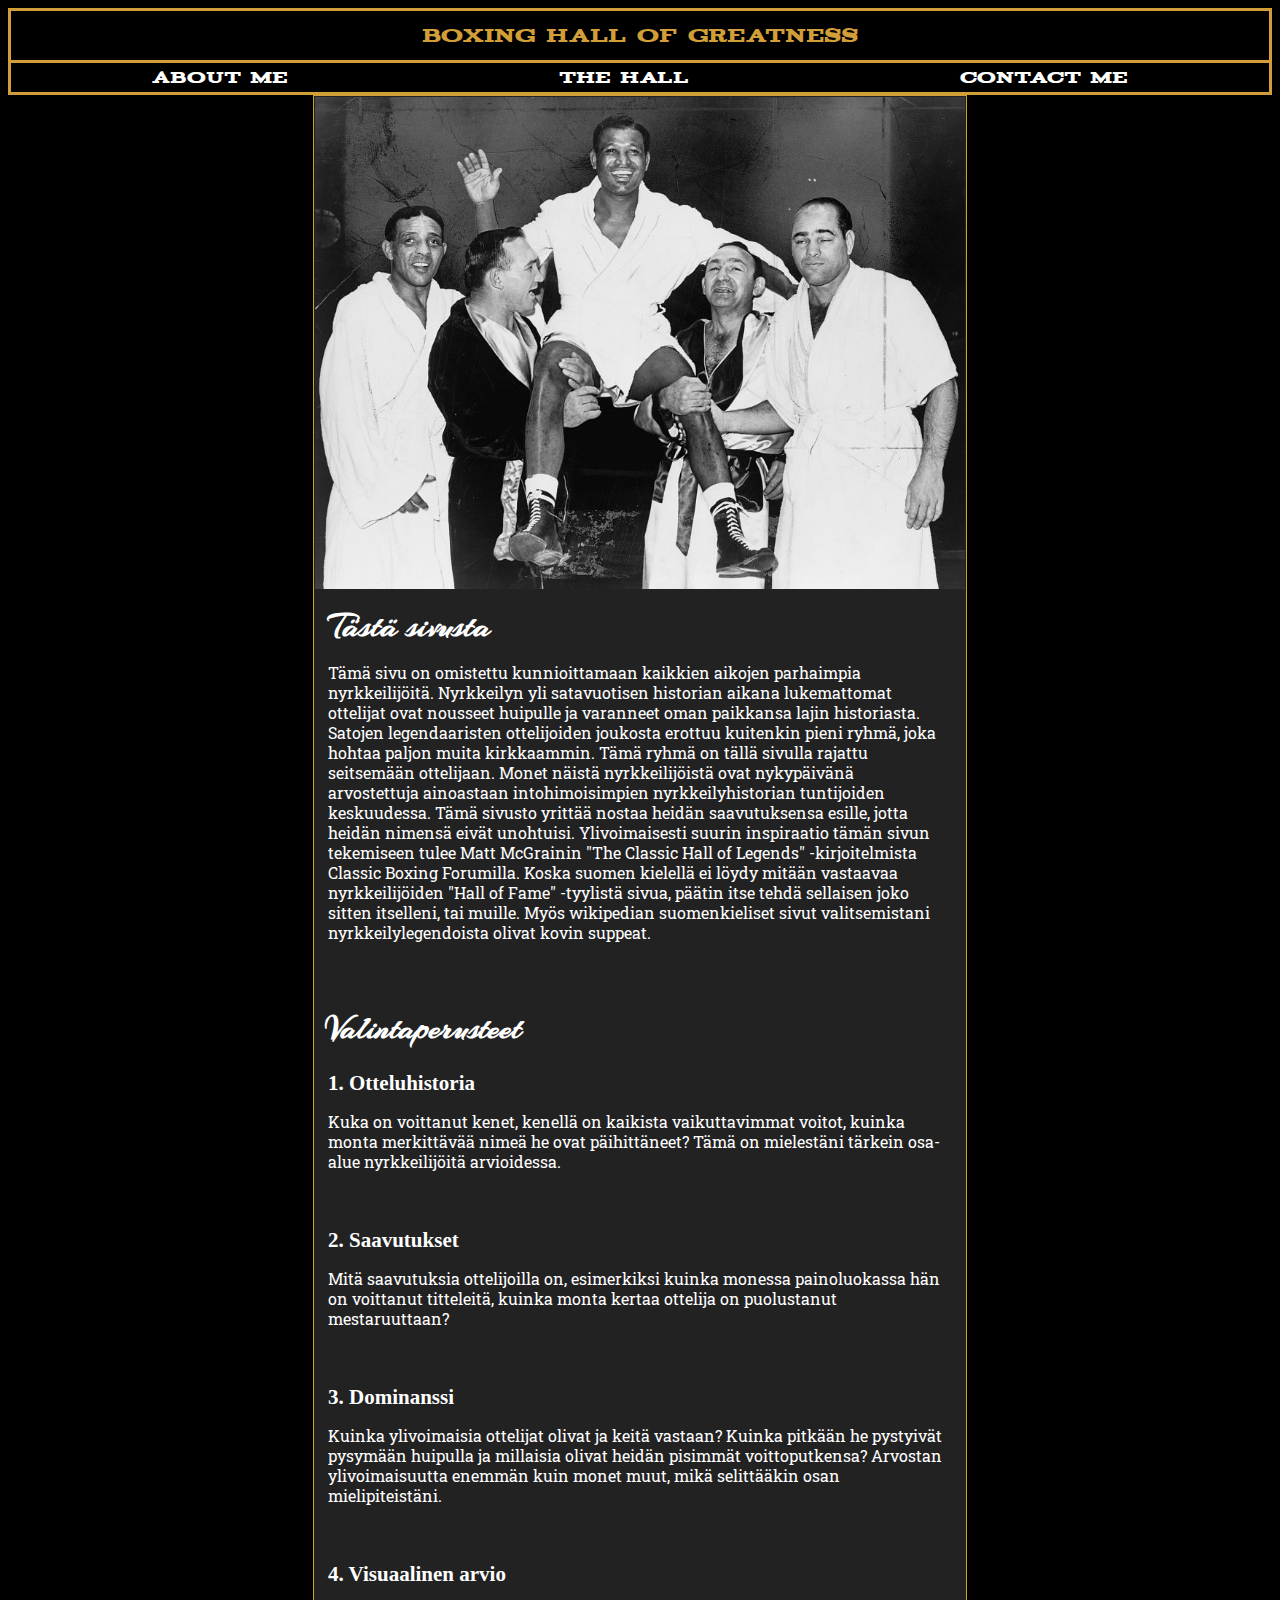
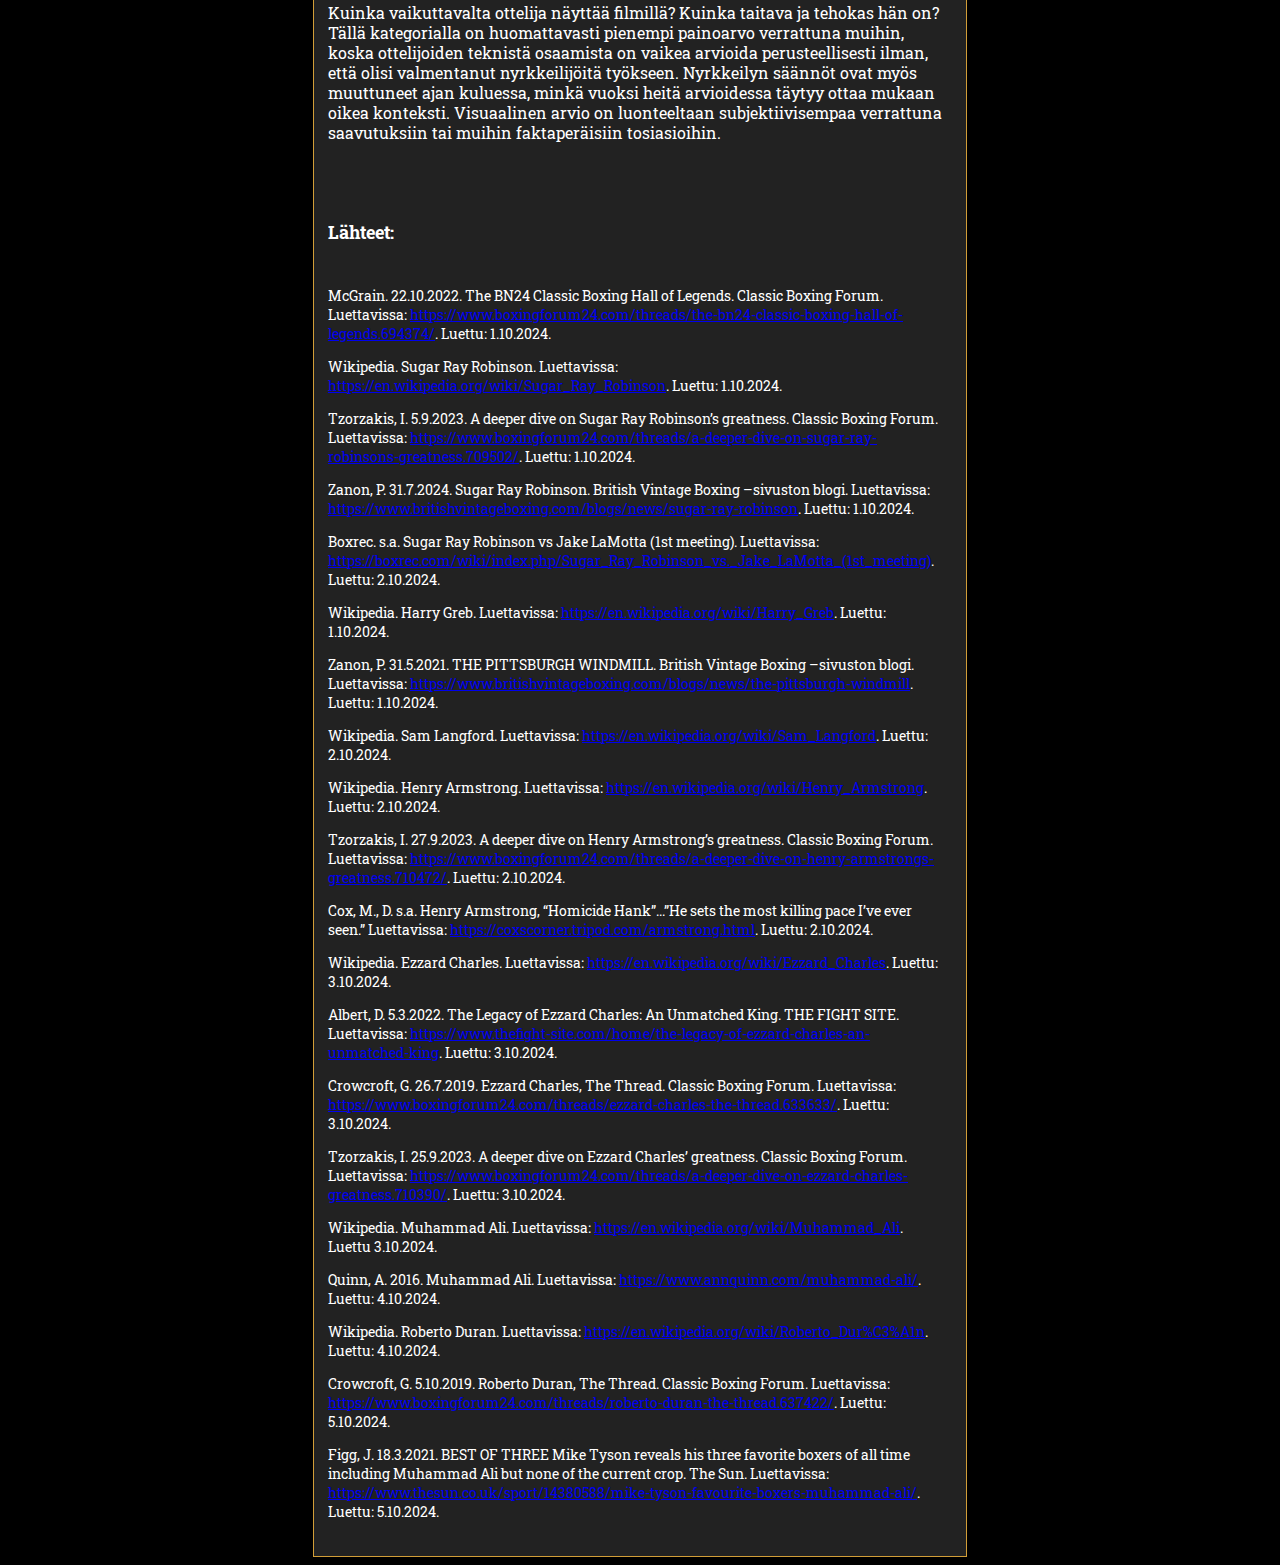
==== index.html @ a60cf76d "Add files via upload" ====
<!DOCTYPE html>
<html lang="fi">

<head>
    <meta charset="UTF-8">
    <title>Boxing Hall of Greatness</title>
    <link rel="stylesheet" href="tyyli.css">
</head>

<body>

    <header>
        <nav class="navbar-top">
            <ul>
                <li><a href="Boxing Hall of Greatness.html" class="active">Boxing Hall of Greatness</a></li>
            </ul>
        </nav>
        <nav class="navbar-bottom">
            <ul>
                <li><a href="About Me.html" class="active">About Me</a></li>
                <li><a href="The Hall.html" class="active">The Hall</a></li>
                <li><a href="Contact Me.html" class="active">Contact Me</a></li>
            </ul>
        </nav>
    </header>

    <main class="content-wrapper">
        <img src="etusivu.jpg" alt="Main Image">

        <article>
            <section>
            <h1>Tästä sivusta</h1>
            <p>Tämä sivu on omistettu kunnioittamaan kaikkien aikojen parhaimpia nyrkkeilijöitä. Nyrkkeilyn yli satavuotisen
                historian aikana lukemattomat ottelijat ovat nousseet huipulle ja varanneet oman paikkansa
                lajin historiasta. Satojen legendaaristen ottelijoiden joukosta erottuu kuitenkin pieni ryhmä,
                joka hohtaa paljon muita kirkkaammin. Tämä ryhmä on tällä sivulla rajattu seitsemään ottelijaan.
                Monet näistä nyrkkeilijöistä ovat nykypäivänä arvostettuja ainoastaan intohimoisimpien nyrkkeilyhistorian
                tuntijoiden keskuudessa. Tämä sivusto yrittää nostaa heidän saavutuksensa esille, jotta
                heidän nimensä eivät unohtuisi. Ylivoimaisesti suurin inspiraatio tämän sivun tekemiseen tulee Matt McGrainin 
                "The Classic Hall of Legends" -kirjoitelmista Classic Boxing Forumilla. Koska suomen kielellä ei löydy mitään 
                vastaavaa nyrkkeilijöiden "Hall of Fame" -tyylistä sivua, päätin itse tehdä sellaisen joko sitten itselleni, tai muille. Myös wikipedian suomenkieliset 
                sivut valitsemistani nyrkkeilylegendoista olivat kovin suppeat.</p>
            </section>    
            <h2>Valintaperusteet</h2>

            <section>
                <h3>1. Otteluhistoria</h3>
                <p>Kuka on voittanut kenet, kenellä on kaikista vaikuttavimmat voitot, kuinka monta merkittävää
                    nimeä he ovat päihittäneet? Tämä on mielestäni tärkein osa-alue nyrkkeilijöitä arvioidessa.</p>
            </section>

            <section>
                <h3>2. Saavutukset</h3>
                <p>Mitä saavutuksia ottelijoilla on, esimerkiksi kuinka monessa painoluokassa hän on voittanut titteleitä,
                    kuinka monta kertaa ottelija on puolustanut mestaruuttaan?</p>
            </section>

            <section>
                <h3>3. Dominanssi</h3>
                <p>Kuinka ylivoimaisia ottelijat olivat ja keitä vastaan? Kuinka pitkään he pystyivät pysymään huipulla
                    ja millaisia olivat heidän pisimmät voittoputkensa? Arvostan ylivoimaisuutta enemmän kuin monet muut, mikä selittääkin osan mielipiteistäni.</p>
            </section>

            <section>
                <h3>4. Visuaalinen arvio</h3>
                <p>Kuinka vaikuttavalta ottelija näyttää filmillä? Kuinka taitava ja tehokas hän on? Tällä kategorialla
                    on huomattavasti pienempi painoarvo verrattuna muihin, koska ottelijoiden teknistä osaamista on vaikea arvioida perusteellisesti
                    ilman, että olisi valmentanut nyrkkeilijöitä työkseen. Nyrkkeilyn säännöt ovat myös muuttuneet ajan kuluessa,
                    minkä vuoksi heitä arvioidessa täytyy ottaa mukaan oikea konteksti. Visuaalinen arvio on luonteeltaan
                    subjektiivisempaa verrattuna saavutuksiin tai muihin faktaperäisiin tosiasioihin.</p>
            </section>
        </article>

        <article>
            <section class="lähteet">
                <h6>Lähteet:</h6>
                <p>McGrain. 22.10.2022. The BN24 Classic Boxing Hall of Legends. Classic Boxing Forum. Luettavissa: <a href="https://www.boxingforum24.com/threads/the-bn24-classic-boxing-hall-of-legends.694374/" target="_blank">https://www.boxingforum24.com/threads/the-bn24-classic-boxing-hall-of-legends.694374/</a>. Luettu: 1.10.2024.</p>
                <p>Wikipedia. Sugar Ray Robinson. Luettavissa: <a href="https://en.wikipedia.org/wiki/Sugar_Ray_Robinson" target="_blank">https://en.wikipedia.org/wiki/Sugar_Ray_Robinson</a>. Luettu: 1.10.2024.</p>
                <p>Tzorzakis, I. 5.9.2023. A deeper dive on Sugar Ray Robinson’s greatness. Classic Boxing Forum. Luettavissa: <a href="https://www.boxingforum24.com/threads/a-deeper-dive-on-sugar-ray-robinsons-greatness.709502/" target="_blank">https://www.boxingforum24.com/threads/a-deeper-dive-on-sugar-ray-robinsons-greatness.709502/</a>. Luettu: 1.10.2024.</p>
                <p>Zanon, P. 31.7.2024. Sugar Ray Robinson. British Vintage Boxing –sivuston blogi. Luettavissa: <a href="https://www.britishvintageboxing.com/blogs/news/sugar-ray-robinson" target="_blank">https://www.britishvintageboxing.com/blogs/news/sugar-ray-robinson</a>. Luettu: 1.10.2024.</p>
                <p>Boxrec. s.a. Sugar Ray Robinson vs Jake LaMotta (1st meeting). Luettavissa: <a href="https://boxrec.com/wiki/index.php/Sugar_Ray_Robinson_vs._Jake_LaMotta_(1st_meeting)" target="_blank">https://boxrec.com/wiki/index.php/Sugar_Ray_Robinson_vs._Jake_LaMotta_(1st_meeting)</a>. Luettu: 2.10.2024.</p>
                <p>Wikipedia. Harry Greb. Luettavissa: <a href="https://en.wikipedia.org/wiki/Harry_Greb" target="_blank">https://en.wikipedia.org/wiki/Harry_Greb</a>. Luettu: 1.10.2024.</p>
                <p>Zanon, P. 31.5.2021. THE PITTSBURGH WINDMILL. British Vintage Boxing –sivuston blogi. Luettavissa: <a href="https://www.britishvintageboxing.com/blogs/news/the-pittsburgh-windmill" target="_blank">https://www.britishvintageboxing.com/blogs/news/the-pittsburgh-windmill</a>. Luettu: 1.10.2024.</p>
                <p>Wikipedia. Sam Langford. Luettavissa: <a href="https://en.wikipedia.org/wiki/Sam_Langford" target="_blank">https://en.wikipedia.org/wiki/Sam_Langford</a>. Luettu: 2.10.2024.</p>
                <p>Wikipedia. Henry Armstrong. Luettavissa: <a href="https://en.wikipedia.org/wiki/Henry_Armstrong" target="_blank">https://en.wikipedia.org/wiki/Henry_Armstrong</a>. Luettu: 2.10.2024.</p>
                <p>Tzorzakis, I. 27.9.2023. A deeper dive on Henry Armstrong’s greatness. Classic Boxing Forum. Luettavissa: <a href="https://www.boxingforum24.com/threads/a-deeper-dive-on-henry-armstrongs-greatness.710472/" target="_blank">https://www.boxingforum24.com/threads/a-deeper-dive-on-henry-armstrongs-greatness.710472/</a>. Luettu: 2.10.2024.</p>
                <p>Cox, M., D. s.a. Henry Armstrong, “Homicide Hank”...”He sets the most killing pace I’ve ever seen.” Luettavissa: <a href="https://coxscorner.tripod.com/armstrong.html" target="_blank">https://coxscorner.tripod.com/armstrong.html</a>. Luettu: 2.10.2024.</p>
                <p>Wikipedia. Ezzard Charles. Luettavissa: <a href="https://en.wikipedia.org/wiki/Ezzard_Charles" target="_blank">https://en.wikipedia.org/wiki/Ezzard_Charles</a>. Luettu: 3.10.2024.</p>
                <p>Albert, D. 5.3.2022. The Legacy of Ezzard Charles: An Unmatched King. THE FIGHT SITE. Luettavissa: <a href="https://www.thefight-site.com/home/the-legacy-of-ezzard-charles-an-unmatched-king" target="_blank">https://www.thefight-site.com/home/the-legacy-of-ezzard-charles-an-unmatched-king</a>. Luettu: 3.10.2024.</p>
                <p>Crowcroft, G. 26.7.2019. Ezzard Charles, The Thread. Classic Boxing Forum. Luettavissa: <a href="https://www.boxingforum24.com/threads/ezzard-charles-the-thread.633633/" target="_blank">https://www.boxingforum24.com/threads/ezzard-charles-the-thread.633633/</a>. Luettu: 3.10.2024.</p>
                <p>Tzorzakis, I. 25.9.2023. A deeper dive on Ezzard Charles’ greatness. Classic Boxing Forum. Luettavissa: <a href="https://www.boxingforum24.com/threads/a-deeper-dive-on-ezzard-charles-greatness.710390/" target="_blank">https://www.boxingforum24.com/threads/a-deeper-dive-on-ezzard-charles-greatness.710390/</a>. Luettu: 3.10.2024.</p>
                <p>Wikipedia. Muhammad Ali. Luettavissa: <a href="https://en.wikipedia.org/wiki/Muhammad_Ali" target="_blank">https://en.wikipedia.org/wiki/Muhammad_Ali</a>. Luettu 3.10.2024.</p>
                <p>Quinn, A. 2016. Muhammad Ali. Luettavissa: <a href="https://www.annquinn.com/muhammad-ali/" target="_blank">https://www.annquinn.com/muhammad-ali/</a>. Luettu: 4.10.2024.</p>
                <p>Wikipedia. Roberto Duran. Luettavissa: <a href="https://en.wikipedia.org/wiki/Roberto_Dur%C3%A1n" target="_blank">https://en.wikipedia.org/wiki/Roberto_Dur%C3%A1n</a>. Luettu: 4.10.2024.</p>
                <p>Crowcroft, G. 5.10.2019. Roberto Duran, The Thread. Classic Boxing Forum. Luettavissa: <a href="https://www.boxingforum24.com/threads/roberto-duran-the-thread.637422/" target="_blank">https://www.boxingforum24.com/threads/roberto-duran-the-thread.637422/</a>. Luettu: 5.10.2024.</p>
                <p>Figg, J. 18.3.2021. BEST OF THREE Mike Tyson reveals his three favorite boxers of all time including Muhammad Ali but none of the current crop. The Sun. Luettavissa: <a href="https://www.thesun.co.uk/sport/14380588/mike-tyson-favourite-boxers-muhammad-ali/" target="_blank">https://www.thesun.co.uk/sport/14380588/mike-tyson-favourite-boxers-muhammad-ali/</a>. Luettu: 5.10.2024.</p>
            </section>    
        </article>
    </main>

</body>

</html>
---- tyyli.css ----
@import url('https://fonts.googleapis.com/css2?family=Roboto+Slab:wght@100..900&display=swap');
@import url('https://fonts.googleapis.com/css2?family=Arizonia&display=swap');

body {
    background-color: #000000;
    color: #ffffff;

}
.content-wrapper {
    width: 100%;
    max-width: 900px;
    min-height: 100vh;
    border: 1px solid #d29e38;
    margin: 0 auto;
    padding: 1px;
    background-color: #222222;
    display: flex;
    flex-direction: column;
}

section {
    padding: 20px;
    padding-top: 0px;
    margin-top: 10px;
    padding-left: 13px;
    background-color: #222222;
    flex-grow: 1;
    font-family: "Roboto Slab";
    font-size: 16.5px;
    
}

.lähteet {
    font-size: 12.5px;
}

.tietoa-minusta {
    font-family: "Roboto Slab";
    font-size: 17px;
    padding: 20px;
    flex-grow: 1;
}

.quote {
    font-family: "Roboto Slab";
    font-size: 18px;
    padding-left: 5px;
    padding-top: 0px;
    padding-bottom: 10px;
    margin-bottom: 5px;
}

h1 {
    font-family: "Arizonia", cursive;
    font-size: 38px;
    margin-top: 15px;
    margin-bottom: 15px;
}

h2 {
    font-family: "Arizonia", cursive;
    font-size: 38px;
    padding-left: 10px;
    margin-bottom: 15px;
}

h3 {
    font-family: "SpartanMB-ExtraBold";
    font-size: 22px;
    margin-bottom: 13px;
}

h4 {
    font-size: 19px
}

h5 {
    font-size: 28px;
    font-family: "SpartanMB-ExtraBold";
    margin-top: 5px;
}

h6 {
    font-size: 18px;
}

.navbar-top ul, .navbar-bottom ul {
    list-style-type: none;
    margin: 0;
    padding: 0;
    overflow: hidden;
    background-color: #000000;
    border-left: 3px solid #d29e38;
    border-right: 3px solid #d29e38;
    display: flex;
    justify-content: center;
}

.navbar-top ul {
    border-top: 3px solid #d29e38;
    border-bottom: 2px solid #d29e38;
    text-align: center;
    padding: 19px 0;
}

.navbar-bottom ul {
    border-top: 1.5px solid #d29e38;
    border-bottom: 3px solid #d29e38;
    text-align: center;
    padding: 8px 0;
    justify-content: space-around;
}

.navbar-top li, .navbar-bottom li {
    flex-grow: 1;
}

.navbar-top li a {
    color: #d29e38 !important;
    text-align: center;
    padding: 4px 8px;
    text-decoration: none;
    font-family: 'Acknowledgement';
    -webkit-font-smoothing: antialiased;
    -moz-osx-font-smoothing: grayscale;
    font-weight: normal;
    font-size: 22px;
    display: inline;
    border: 1px solid transparent;
}

.navbar-bottom li a {
    color: white;
    text-align: center;
    padding: 4px 8px;
    text-decoration: none;
    font-family: 'Acknowledgement';
    -webkit-font-smoothing: antialiased;
    -moz-osx-font-smoothing: grayscale;
    font-weight: normal;
    font-size: 20.5px;
    display: inline;
    border: 1px solid transparent;
}

.navbar-top li a.active {
    background-color: #000000;
    color: #d29e38 !important;
}

.navbar-bottom li a.active {
    background-color: #000000;
    color: white !important;
}

.navbar-top li a:hover {
    background-color: transparent;
    color: #d29e38 !important;
}

.navbar-bottom li a:hover {
    background-color: transparent;
    color: #d29e38 !important;
}

@font-face {
    font-family: 'Acknowledgement';
    src: url('fontit/Acknowledgement.woff2') format('woff2'),
         url('fontit/Acknowledgement.woff') format('woff'),
         url('fontit/Acknowledgement.TTF') format('truetype');
    font-weight: normal;
    font-style: normal;
}

@font-face {
    font-family: 'Spartan MB';
    src: url('SpartanMB-ExtraBold.woff2') format('woff2'),
        url('SpartanMB-ExtraBold.woff') format('woff'),
        url('SpartanMB-ExtraBold.TTF') format('truetype');
    font-weight: bold;
    font-style: normal;
    font-display: swap;
}

@import url('https://fonts.googleapis.com/css2?family=Roboto+Slab:wght@100..900&display=swap');

.roboto-slab {
  font-family: "Roboto Slab";
  font-optical-sizing: auto;
  font-weight: 400;
  font-style: normal;
}

.arizonia-regular {
    font-family: "Arizonia", cursive;
    font-weight: 400;
    font-style: normal;
    font-size: 38px;
  }

#about-me-content-wrapper {
    width: 100%;
    max-width: 900px;
    min-height: 100vh;
    border: 1px solid #d29e38;
    margin: 0 auto;
    padding: 0px;
    background-color: #222222;
    display: flex;
    flex-direction: column;    
}

#contact-me-content-wrapper {
    width: 100%;
    max-width: 900px;
    height: 800px;
    margin: 0 auto;
    padding: 15px;
    border: 1px solid #d29e38;
    background-color: #222222;
    display: flex;
    flex-direction: column;
    position: relative;
    overflow: hidden;
}

.name-split {
    display: flex;
    justify-content: space-between;
    margin-bottom: 20px;
}

.name-field {
    flex: 1;
    padding-right: 8px;
    padding-bottom: 40px;
}

.name-field:last-child {
    margin-right: 0;
}

#contact-me input[type="text"],
#contact-me textarea {
    width: 100%;
    height: 38px;
    font-size: 16px;
    font-family: "Roboto Slab";
    box-sizing: border-box;
}
#contact-me input[type="email"],
#contact-me textarea {
    width: 100%;
    padding: 10px 15px; 
    margin-bottom: 60px;
    border: 1px solid #ccc;
    border-radius: 4px;
    display: block;
    box-sizing: border-box;
    font-size: 16px;
    font-family: "Roboto Slab";
    background-color: #ffffff; 
    color: #000000;
}

#contact-me textarea {
    height: 160px; 
    width: 100%;
    font-size: 16px;
    font-family: "Roboto Slab";
    box-sizing: border-box;
}

.lähetä {
    display: flex;
    justify-content: center;
    margin-top: 20px;
    align-items: center;
    text-align: center;
    padding-top: 20px;
}

#contact-me button[type="submit"] {
    background-color: black;
    color: white;
    border: 2px solid;
    border-color: #d29e38;
    width: 140px;
    height: 70px;
    padding: 10px;
    font-size: 20px;
    font-family: "SpartanMB-ExtraBold";
    font-weight: bold;
    cursor: pointer;
    display: flex;
    flex-direction: column;
    align-items: center;
    justify-content: center;
}

#contact-me button[type="submit"]:hover {
    background-color: #ffaa00;
}

.name-field label {
    display: block;
    margin-top: 5px;
}

@media only screen and (min-width: 0px) {
    
    h3 {
        font-size: 21px;
    }

    h1 {
        font-size: 35px;
    }

    h2 {
        font-size: 34px;
    }

    .navbar-top ul {
        padding: 13px;
    }

    .navbar-top li a {
        font-size: 18px;
    }
    
    .navbar-bottom li a {
        font-size: 14px;
    }

    .navbar-bottom ul {
        padding: 6px;
    }

    #contact-me-content-wrapper {
        width: 90%;
        padding: 20px;
    }

    .quote {
        font-size: 16.5px;
    }

    section {
        font-size: 15px;
    }

    .lähetä {
    padding-top: 0px;
    }

    .lähteet {
        font-size: 14px;
    }
}

@media only screen and (min-width: 481px) {
    
    .navbar-top li a {
        font-size: 19.5px;
    }
    
    .navbar-bottom li a {
        font-size: 16px;
    }

    .navbar-bottom ul {
        padding: 5px;
    }
}

@media only screen and (min-width: 768px) {

    .navbar-top ul {
        padding: 14px;
    }

    .navbar-top li a {
        font-size: 20px;
    }
    
    .navbar-bottom li a {
        font-size: 17px;
    }

    .navbar-bottom ul {
        padding: 5px;
    }

    .content-wrapper {
        max-width: 550px;
    }

    section {
        font-size: 15px;
    }

    .quote {
        font-size: 16.5px;
    }
}

@media only screen and (min-width: 1026px) {

    .navbar-top ul {
        padding: 14px;
    }

    .navbar-top li a {
        font-size: 20.5px;
    }
    
    .navbar-bottom li a {
        font-size: 18px;
    }

    .navbar-bottom ul {
        padding: 5px;
    }

    .content-wrapper {
        max-width: 650px;
    }

    section {
        font-size: 15.5px;
    }

    .quote {
        font-size: 17px;
    }
}

@media only screen and (min-width: 1400px) {

    .navbar-top li a {
        font-size: 21px;
    }

    .navbar-top ul {
        padding: 14.5px;
    }
    
    .navbar-bottom li a {
        font-size: 18px;
    }

    .navbar-bottom ul {
        padding: 5px;
    }

    .content-wrapper {
        max-width: 800px;
    }

    section {
        font-size: 16px;
    }

    .quote {
        font-size: 17.5px;
    }
}

@media only screen and (min-width: 1921px) {
    
    .navbar-top li a {
        font-size: 22px;
    }

    .navbar-bottom li a {
        font-size: 20.5px;
    }

    .content-wrapper {
        max-width: 900px;
    }

    section {
        font-size: 16.5px;
    }

    .quote {
        font-size: 18px;
    }
}
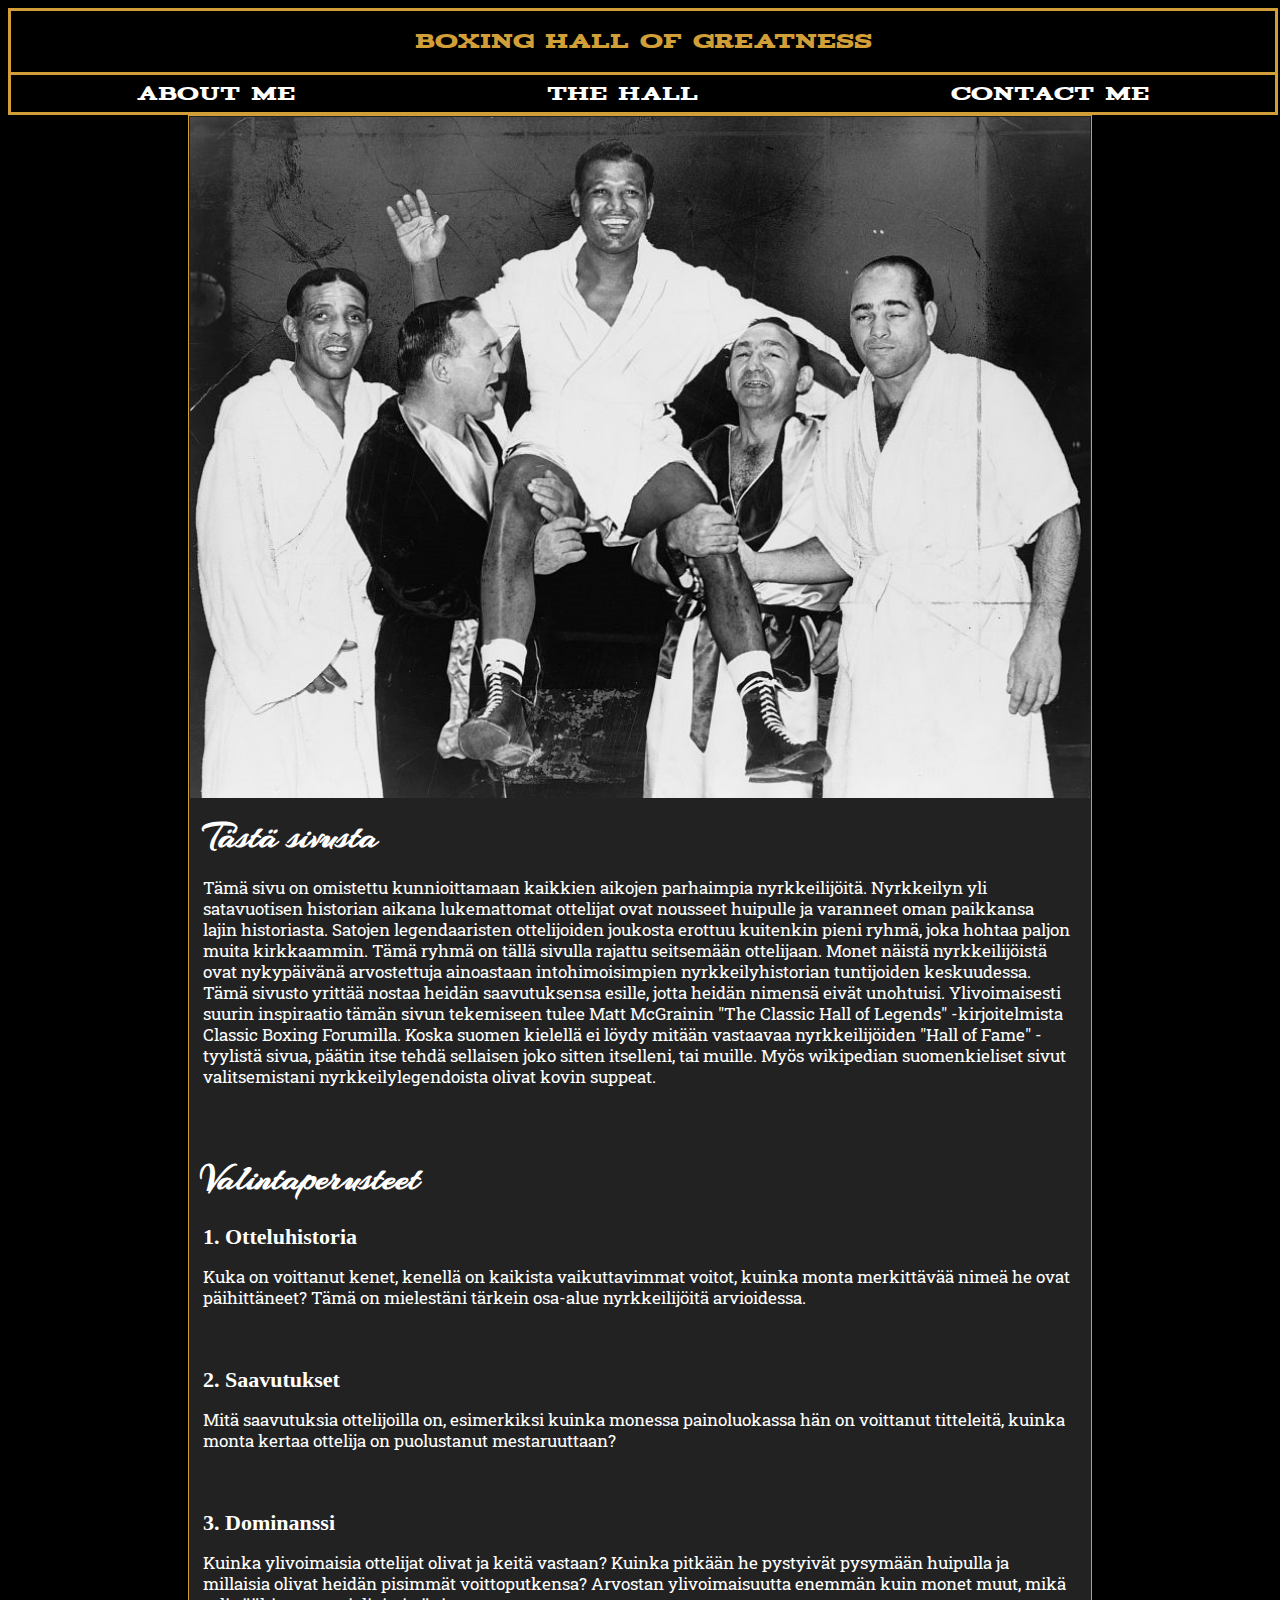
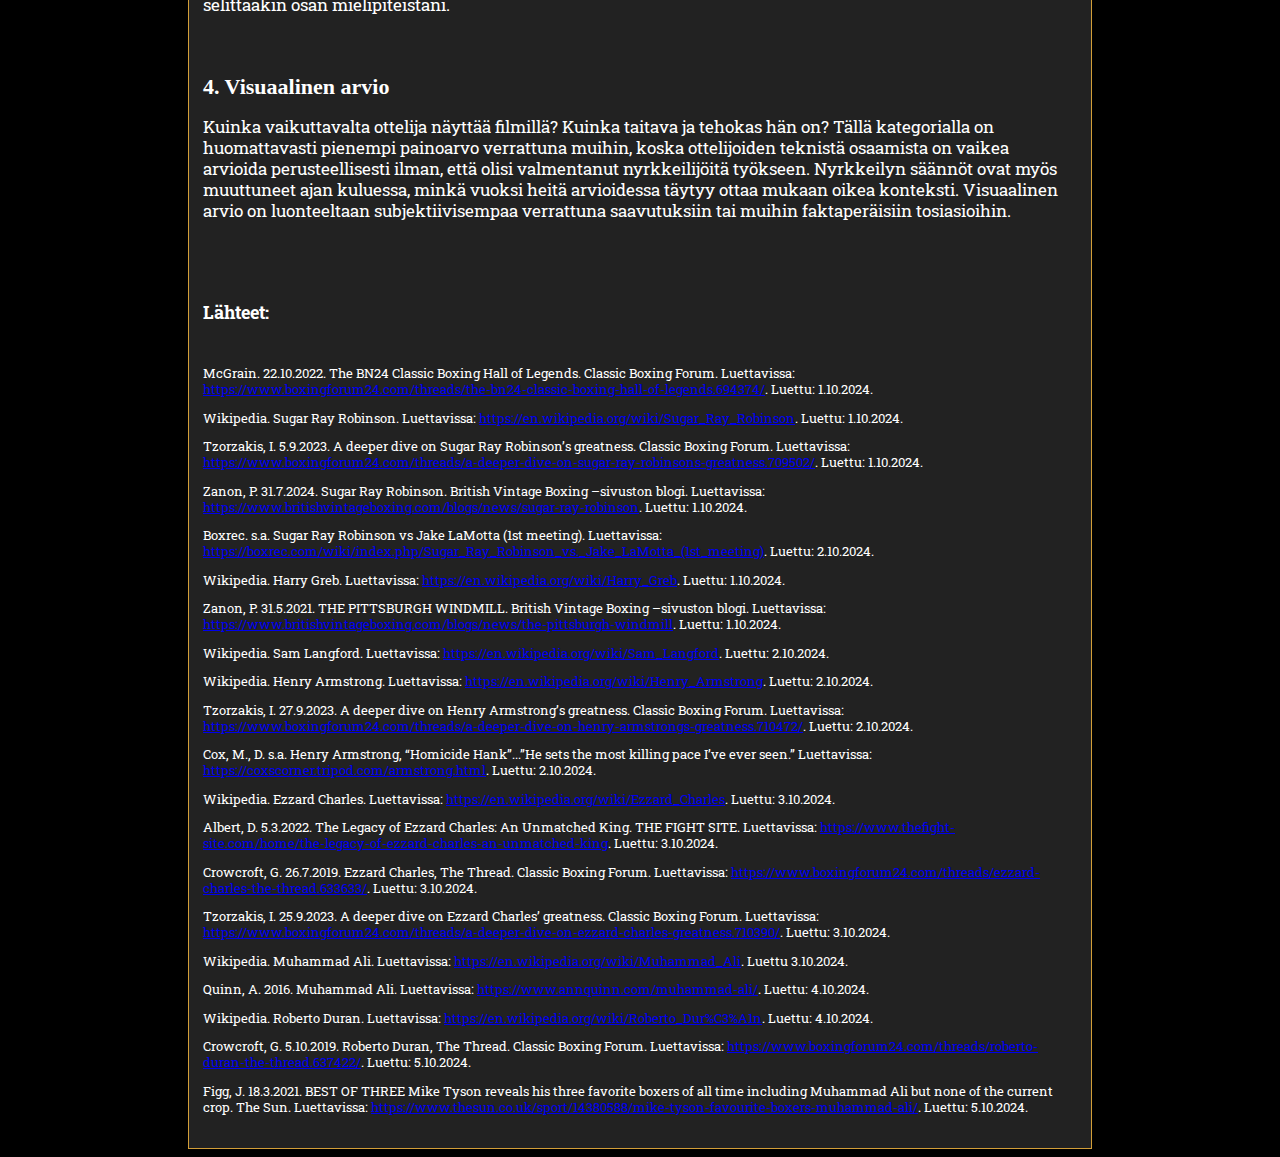
==== commit ed1b4b09: "Add files via upload" ====
--- a/index.html
+++ b/index.html
@@ -5,6 +5,7 @@
     <meta charset="UTF-8">
     <title>Boxing Hall of Greatness</title>
     <link rel="stylesheet" href="tyyli.css">
+    <meta name="viewport" content="width=device-width, initial-scale=1.0">
 </head>
 
 <body>
@@ -12,7 +13,7 @@
     <header>
         <nav class="navbar-top">
             <ul>
-                <li><a href="Boxing Hall of Greatness.html" class="active">Boxing Hall of Greatness</a></li>
+                <li><a href="index.html" class="active">Boxing Hall of Greatness</a></li>
             </ul>
         </nav>
         <nav class="navbar-bottom">
--- a/tyyli.css
+++ b/tyyli.css
@@ -9,13 +9,14 @@
 .content-wrapper {
     width: 100%;
     max-width: 900px;
-    min-height: 100vh;
     border: 1px solid #d29e38;
     margin: 0 auto;
     padding: 1px;
     background-color: #222222;
     display: flex;
     flex-direction: column;
+    position: relative;
+    overflow: hidden;
 }
 
 section {
@@ -94,6 +95,7 @@
     border-right: 3px solid #d29e38;
     display: flex;
     justify-content: center;
+    width: 100%;
 }
 
 .navbar-top ul {
@@ -101,6 +103,7 @@
     border-bottom: 2px solid #d29e38;
     text-align: center;
     padding: 19px 0;
+    width: 100%;
 }
 
 .navbar-bottom ul {
@@ -109,6 +112,7 @@
     text-align: center;
     padding: 8px 0;
     justify-content: space-around;
+    width: 100%
 }
 
 .navbar-top li, .navbar-bottom li {
@@ -201,13 +205,14 @@
 #about-me-content-wrapper {
     width: 100%;
     max-width: 900px;
-    min-height: 100vh;
     border: 1px solid #d29e38;
     margin: 0 auto;
     padding: 0px;
     background-color: #222222;
     display: flex;
-    flex-direction: column;    
+    flex-direction: column;   
+    position: relative;
+    overflow: hidden; 
 }
 
 #contact-me-content-wrapper {
@@ -307,185 +312,3 @@
     margin-top: 5px;
 }
 
-@media only screen and (min-width: 0px) {
-    
-    h3 {
-        font-size: 21px;
-    }
-
-    h1 {
-        font-size: 35px;
-    }
-
-    h2 {
-        font-size: 34px;
-    }
-
-    .navbar-top ul {
-        padding: 13px;
-    }
-
-    .navbar-top li a {
-        font-size: 18px;
-    }
-    
-    .navbar-bottom li a {
-        font-size: 14px;
-    }
-
-    .navbar-bottom ul {
-        padding: 6px;
-    }
-
-    #contact-me-content-wrapper {
-        width: 90%;
-        padding: 20px;
-    }
-
-    .quote {
-        font-size: 16.5px;
-    }
-
-    section {
-        font-size: 15px;
-    }
-
-    .lähetä {
-    padding-top: 0px;
-    }
-
-    .lähteet {
-        font-size: 14px;
-    }
-}
-
-@media only screen and (min-width: 481px) {
-    
-    .navbar-top li a {
-        font-size: 19.5px;
-    }
-    
-    .navbar-bottom li a {
-        font-size: 16px;
-    }
-
-    .navbar-bottom ul {
-        padding: 5px;
-    }
-}
-
-@media only screen and (min-width: 768px) {
-
-    .navbar-top ul {
-        padding: 14px;
-    }
-
-    .navbar-top li a {
-        font-size: 20px;
-    }
-    
-    .navbar-bottom li a {
-        font-size: 17px;
-    }
-
-    .navbar-bottom ul {
-        padding: 5px;
-    }
-
-    .content-wrapper {
-        max-width: 550px;
-    }
-
-    section {
-        font-size: 15px;
-    }
-
-    .quote {
-        font-size: 16.5px;
-    }
-}
-
-@media only screen and (min-width: 1026px) {
-
-    .navbar-top ul {
-        padding: 14px;
-    }
-
-    .navbar-top li a {
-        font-size: 20.5px;
-    }
-    
-    .navbar-bottom li a {
-        font-size: 18px;
-    }
-
-    .navbar-bottom ul {
-        padding: 5px;
-    }
-
-    .content-wrapper {
-        max-width: 650px;
-    }
-
-    section {
-        font-size: 15.5px;
-    }
-
-    .quote {
-        font-size: 17px;
-    }
-}
-
-@media only screen and (min-width: 1400px) {
-
-    .navbar-top li a {
-        font-size: 21px;
-    }
-
-    .navbar-top ul {
-        padding: 14.5px;
-    }
-    
-    .navbar-bottom li a {
-        font-size: 18px;
-    }
-
-    .navbar-bottom ul {
-        padding: 5px;
-    }
-
-    .content-wrapper {
-        max-width: 800px;
-    }
-
-    section {
-        font-size: 16px;
-    }
-
-    .quote {
-        font-size: 17.5px;
-    }
-}
-
-@media only screen and (min-width: 1921px) {
-    
-    .navbar-top li a {
-        font-size: 22px;
-    }
-
-    .navbar-bottom li a {
-        font-size: 20.5px;
-    }
-
-    .content-wrapper {
-        max-width: 900px;
-    }
-
-    section {
-        font-size: 16.5px;
-    }
-
-    .quote {
-        font-size: 18px;
-    }
-}